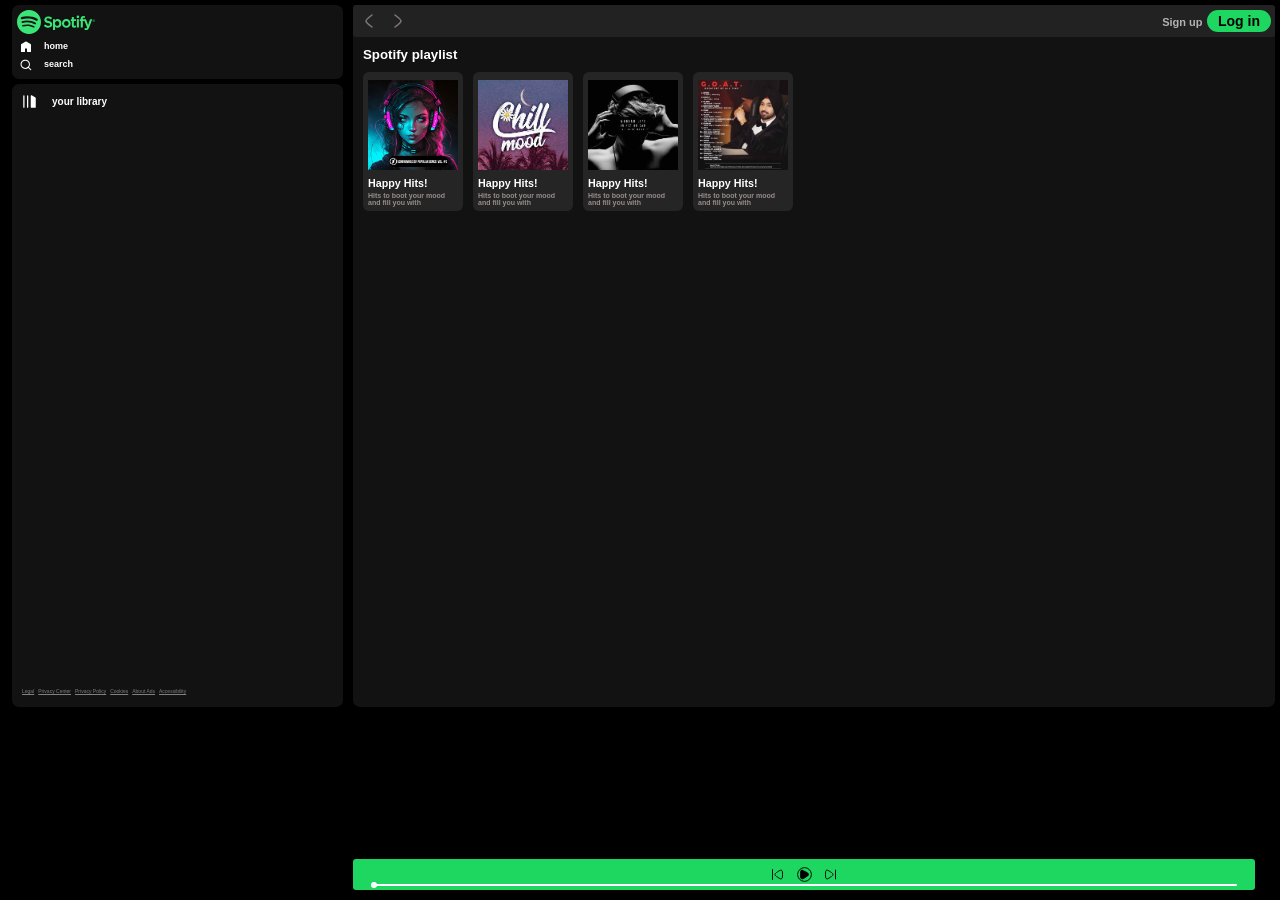
==== index.html @ aaffab04 "Add Spotify web player" ====
<!DOCTYPE html>
<html lang="en">

<head>
    <meta charset="UTF-8">
    <meta name="viewport" content="width=device-width, initial-scale=1.0">
    <link rel="stylesheet" href="index.css">
    <link rel="stylesheet" href="utility.css">
    <title>Spotify - Web Player: Music For everyone</title>
    <link rel="icon" type="image/svg+xml" href="spotify.svg">
</head>

<body>
    <div class="container display bg_black">
        <div class="left  ">
            <div class="close">
                <img src="close.svg" class="invert" alt="">
            </div>
            <div class="home bg_grey rounded m-1 ">
                <div class="logo"><img src="logo.svg" alt="logo"></div>
                <ul>
                    <li><img class="invert" src="home.svg" alt="home">home</li>
                    <li><img class="invert" src="search.svg" alt="search">search</li>
                </ul>
            </div>
            <div class="library rounded bg_grey m-1 p-1">
                <div class="heading">
                    <img class="invert" src="playlist.svg" alt="">
                    <h4>your library</h2>
                        <img src="" alt="">
                </div>
                <div class="SongList">
                    <ul>
                        <!-- <li>
                            <img class="invert" src="music.svg" alt="">
                            <div class="info">
                                <div>Song Name</div>
                                <div>Song Artist</div>
                            </div>
                            <div class="playnow">
                                <span>PlayNow</span>
                                <img class="invert" src="play.svg" alt="">
                            </div>
                            
                        </li> -->
                    </ul>
                </div>
                <div class="footer">
                    <div><a href="https://www.spotify.com/jp/legal/"><span>Legal</span></a></div>
                    <div><a href="https://www.spotify.com/jp/privacy/"><span>Privacy Center</span></a></div>
                    <div><a href="https://www.spotify.com/jp/legal/privacy-policy/"><span>Privacy Policy</span></a>
                    </div>
                    <div><a href="https://www.spotify.com/jp/legal/cookies-policy/"><span>Cookies</span></a></div>
                    <div><a href="https://www.spotify.com/jp/legal/privacy-policy/#s3"><span>About Ads</span></a></div>
                    <div><a href="https://www.spotify.com/jp/accessibility/"><span>Accessibility</span></a></div>
                </div>
            </div>
        </div>
        <div class="right  rounded bg_grey m-1">
            <div class="header display">
                <div class="nav">
                    <div class="hamburgerCont">
                        <img class="invert hamburger" src="hamburger.svg" alt="">
                        <svg xmlns="http://www.w3.org/2000/svg" viewBox="0 0 24 24" width="24" height="24"
                            color="#807777" fill="none" stroke="#807777" stroke-width="1.5" stroke-linecap="round"
                            stroke-linejoin="round">
                            <path d="M15 6C15 6 9.00001 10.4189 9 12C8.99999 13.5812 15 18 15 18"></path>
                        </svg>
                        <svg xmlns="http://www.w3.org/2000/svg" viewBox="0 0 24 24" width="24" height="24"
                            color="#807777" fill="none" stroke="#807777" stroke-width="1.5" stroke-linecap="round"
                            stroke-linejoin="round">
                            <path d="M9.00005 6C9.00005 6 15 10.4189 15 12C15 13.5812 9 18 9 18"></path>
                        </svg>
                    </div>
                </div>
                <div class="buttons">
                    <button class="signup-btn">Sign up</button>
                    <button class="login-btn">Log in</button>
                </div>
            </div>
            <div class="SpotifyPlaylist">
                <h5>Spotify playlist</h5>
                <div class="CardContainer display">

                    <div class="card">
                        <img src="cover (1).jpg" alt="">
                        <div class="play">
                            <svg xmlns="http://www.w3.org/2000/svg" viewBox="0 0 24 24" width="35" height="35">
                                <circle cx="12" cy="12" r="10" fill="rgb(7, 237, 7)" stroke="black" stroke-width="1" />
                                <path d="M10 8L16 12L10 16V8Z" fill="black" />
                            </svg>
                        </div>
                        <h6>Happy Hits!</h6>
                        <p>Hits to boot your mood and fill you with</p>
                    </div>

                    <div class="card">
                        <img src="cover (2).jpg" alt="">
                        <div class="play">
                            <svg xmlns="http://www.w3.org/2000/svg" viewBox="0 0 24 24" width="35" height="35">
                                <circle cx="12" cy="12" r="10" fill="rgb(7, 237, 7)" stroke="black" stroke-width="1" />
                                <path d="M10 8L16 12L10 16V8Z" fill="black" />
                            </svg>
                        </div>
                        <h6>Happy Hits!</h6>
                        <p>Hits to boot your mood and fill you with</p>
                    </div>

                    <div class="card">
                        <img src="cover (3).jpg" alt="">
                        <div class="play">
                            <svg xmlns="http://www.w3.org/2000/svg" viewBox="0 0 24 24" width="35" height="35">
                                <circle cx="12" cy="12" r="10" fill="rgb(7, 237, 7)" stroke="black" stroke-width="1" />
                                <path d="M10 8L16 12L10 16V8Z" fill="black" />
                            </svg>
                        </div>
                        <h6>Happy Hits!</h6>
                        <p>Hits to boot your mood and fill you with</p>
                    </div>

                    <div class="card">
                        <img src="cover (4).jpg" alt="">
                        <div class="play">
                            <svg xmlns="http://www.w3.org/2000/svg" viewBox="0 0 24 24" width="35" height="35">
                                <circle cx="12" cy="12" r="10" fill="rgb(7, 237, 7)" stroke="black" stroke-width="1" />
                                <path d="M10 8L16 12L10 16V8Z" fill="black" />
                            </svg>
                        </div>
                        <h6>Happy Hits!</h6>
                        <p>Hits to boot your mood and fill you with</p>
                    </div>

                </div>
            </div>
            <div class="playbar">
                <div class="seekbar">
                    <div class="circle">

                    </div>
                </div>
                <div class="aboveBar">
                    <div class="songinfo">

                    </div>
                    <div class="songbuttons">
                        <img id="previous" src="prevsong.svg" alt="">
                        <img id="play" src="play.svg" alt="">
                        <img id="next" src="nextsong.svg" alt="">
                    </div>
                    <div class="songtime">

                    </div>
                </div>
            </div>
        </div>
    </div>
    <script src="index.js"></script>
</body>

</html>
---- index.css ----
* {
    margin: 0px;
    font-family: "Roboto", sans-serif;
    padding: 0px;
}

body {
    color: white;
    background-color: black;
}

.left {
    width: 27vw;
    padding: 0px 0px 0px 7px;
}
.close{
    display: none;
}

.home {
    padding: 5px;
}

.home ul li {
    list-style: none;
    width: 12px;
    display: flex;
    gap: 12px;
    padding: 3px;
    font-weight: bold;
    font-size: 9px;
}

.right {
    width: 73vw;
    border-radius: 2px;
    position: relative;
}

.heading {
    width: 100%;
    display: flex;
    gap: 15px;
    padding-top: 23px 14px;
    /* font-weight: bold; */
    font-size: 10px;
    align-items: center;
}

.heading img {
    width: 15px;
}

.library {
    height: 67vh;
    position: relative;
}

.footer {
    position: absolute;
    bottom: 0px;
    display: flex;
    gap: 4px;
    font-size: 5px;
    padding: 13px 0px;
}

.footer a {
    color: grey;

}

.header {
    justify-content: space-between;
    align-items: center;
    border-radius: 3px;
    background-color: #222222;
    padding: 4px;
}
.hamburgerCont{
    display: flex;
    justify-content: center;
    align-items: center;
    gap: 5px;
}
.hamburger{
    display: none;
}
.signup-btn {
    background: transparent;
    color: #b3b3b3;
    border: none;
    font-size: 11px;
    font-weight: 700;
    cursor: pointer;
    transition: 0.3s ease;
}

.signup-btn:hover {
    color: #ffffff;
    transform: scale(1.05);
}

.login-btn {
    background-color: #1ed760;
    color: #000;
    border: none;
    border-radius: 25px;
    padding: 3px 11px;
    font-size: 14px;
    font-weight: 700;
    cursor: pointer;
    transition: all 0.3s ease;
}

.login-btn:hover {
    background-color: #3be477;
    transform: scale(1.04);
}

.login-btn:active {
    transform: scale(0.98);
}

.SpotifyPlaylist {
    padding: 10px;
}

.CardContainer {
    margin: 10px 10px 10px 0px;
    gap: 10px;
    flex-wrap: wrap;
    max-height: 50vh;
    overflow-y: auto;
}

.card>* {
    padding-top: 3px;
}

.card {
    padding: 5px;
    position: relative;
    width: 90px;
    background-color: #252525;
    border-radius: 6px;
}

.card img {
    width: 100%;
    object-fit: contain;
}

.card p {
    font-size: 7px;
    color: rgb(155 141 141);
    font-weight: bold;
}

.play {
    position: absolute;
    top: 48%;
    right: 6%;
    opacity: 0;
    transition: all 0.3s ease-out;
}

.card:hover {
    background-color: rgb(49, 48, 48);
}

.card:hover .play {
    top: 42%;
    opacity: 1;
}

.playbar {
    position: fixed;
    bottom: 0px;
    background-color: #1ed760;
    border-radius: 3px;
    min-height: 25px;
    width: 70%;
    margin-bottom: 10px;
    padding: 3px;
    display: flex;
    justify-content: center;
    align-items: center;
}

.seekbar {
    height: 5%;
    width: 96%;
    background: white;
    cursor: pointer;
    border-radius: 10px;
    position: absolute;
    bottom: -2px;
    margin: 6px;
}

.circle {
    width: 6px;
    height: 6px;
    background-color: white;
    border-radius: 50%;
    position: absolute;
    top: 50%;
    left: 0%;
    transform: translateY(-50%);
    transition: left 0.5s;
}

.songbuttons img {
    width: 25px;
    height: 15px;
    cursor: pointer;
}

.SongList ul {
    font-size: 8px;
    padding: 6px 0px;
    list-style-type: decimal;
}

.SongList .info {
    font-size: 6px;
    width: 56px;
}

.SongList ul li {
    display: flex;
    gap: 12px;
    justify-content: space-around;
    padding: 5px 0px;
    border: 1px solid white;
    margin: 6px;
    padding: 6px;
    border-radius: 3px;
    cursor: pointer;
}

.SongList {
    margin: 3%;
    height: 80%;
    overflow-y: auto;
}

.SongList img {
    width: 10px;
}

.playnow {
    display: flex;
    gap: 6px;
    justify-content: center;
    align-items: center;
    font-size: 6px;
}

.playnow img {
    width: 14px;
    height: 14px;
    cursor: pointer;
}

.aboveBar {
    font-size: 7px;
    display: flex;
    align-items: center;
    justify-content: space-between;
    width: 97%;
}
/* @media (max-width:1100px){
    .left{
        position: absolute;
        left: -120%;
        z-index: 1;
        transition: all 0.5s;
        background-color: black;
        width: 282px;
    }
    .right{
        width: 100vw;
    }
    .playbar{
        width: calc(100vw - 20px);
        margin-bottom: 10px;
    }
    .hamburger{
        display: block;
    }
    .left .close{
        display: block;
        position: absolute;
        top: 3%;
        right: 2%;
    }
    .close img{
        width: 90%;
    }
} */
---- utility.css ----
.display{
    display: flex;
}
.justifycontent-center{
    justify-content: center;
}
.item_center{
    align-items: center;
}
.border{
    border: 2px solid red;
}
.bg_black{
    background-color: black;
    color: white;
}
.invert{
    filter: invert(1);
}
.bg_grey{
    background-color: #121212;
}
.rounded{
    border-radius: 7px;
}
.m-1{
    margin: 5px;
}
.p-1{
    padding:10px;
}
::-webkit-scrollbar {
    width: 8px;
}

::-webkit-scrollbar-track {
    background: #121212;
}

::-webkit-scrollbar-thumb {
    background: #242424;
    border-radius: 0;
}

::-webkit-scrollbar-thumb:hover {
    background: #3be477;
}
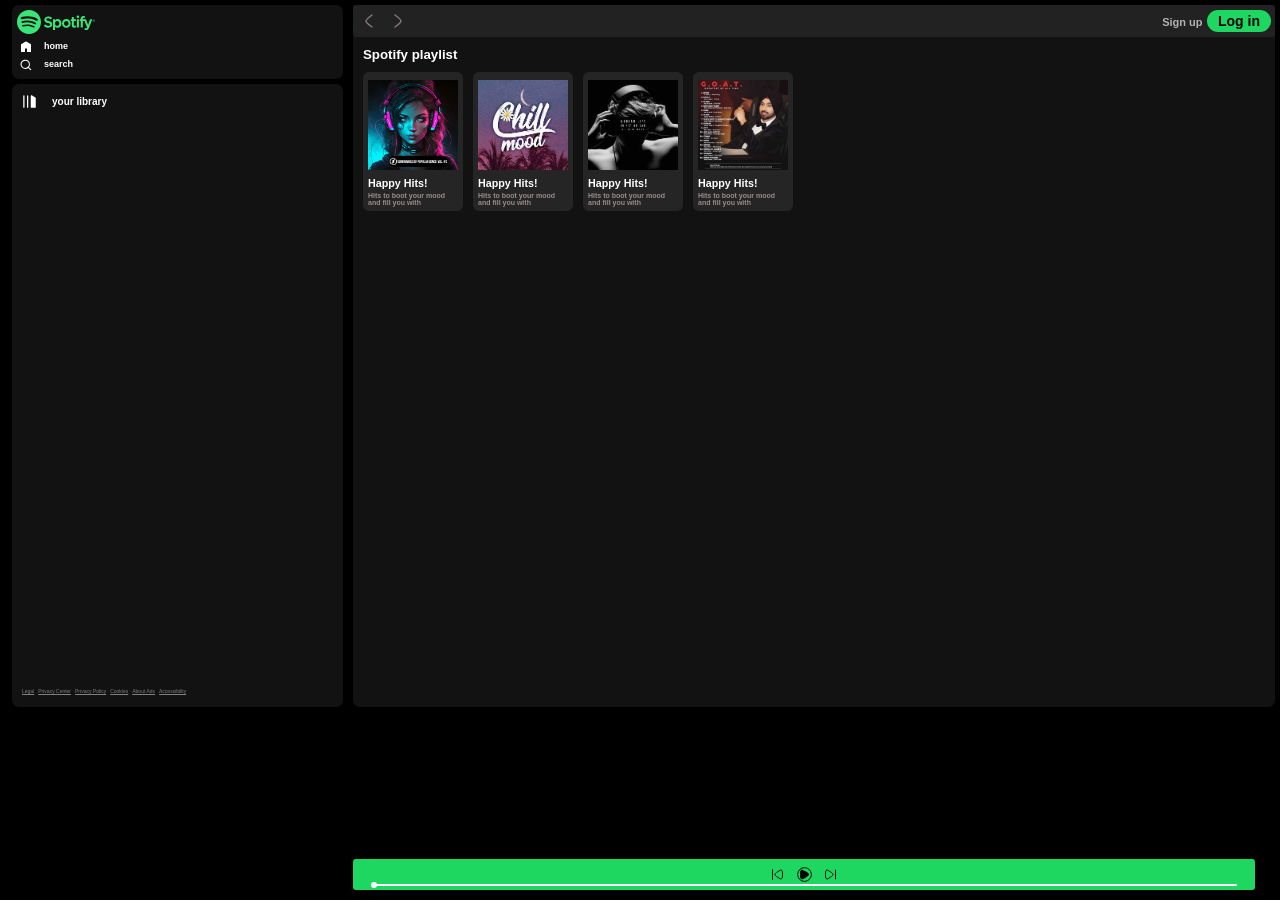
==== commit a68fadb0: "Organize SVG and JPG assets" ====
--- a/index.html
+++ b/index.html
@@ -7,39 +7,39 @@
     <link rel="stylesheet" href="index.css">
     <link rel="stylesheet" href="utility.css">
     <title>Spotify - Web Player: Music For everyone</title>
-    <link rel="icon" type="image/svg+xml" href="spotify.svg">
+    <link rel="icon" type="image/svg+xml" href="assets/svg/spotify.svg">
 </head>
 
 <body>
     <div class="container display bg_black">
         <div class="left  ">
             <div class="close">
-                <img src="close.svg" class="invert" alt="">
+                <img src="assets/svg/close.svg" class="invert" alt="">
             </div>
             <div class="home bg_grey rounded m-1 ">
-                <div class="logo"><img src="logo.svg" alt="logo"></div>
+                <div class="logo"><img src="assets/svg/logo.svg" alt="logo"></div>
                 <ul>
-                    <li><img class="invert" src="home.svg" alt="home">home</li>
-                    <li><img class="invert" src="search.svg" alt="search">search</li>
+                    <li><img class="invert" src="assets/svg/home.svg" alt="home">home</li>
+                    <li><img class="invert" src="assets/svg/search.svg" alt="search">search</li>
                 </ul>
             </div>
             <div class="library rounded bg_grey m-1 p-1">
                 <div class="heading">
-                    <img class="invert" src="playlist.svg" alt="">
+                    <img class="invert" src="assets/svg/playlist.svg" alt="">
                     <h4>your library</h2>
                         <img src="" alt="">
                 </div>
                 <div class="SongList">
                     <ul>
                         <!-- <li>
-                            <img class="invert" src="music.svg" alt="">
+                            <img class="invert" src="assets/svg/music.svg" alt="">
                             <div class="info">
                                 <div>Song Name</div>
                                 <div>Song Artist</div>
                             </div>
                             <div class="playnow">
                                 <span>PlayNow</span>
-                                <img class="invert" src="play.svg" alt="">
+                                <img class="invert" src="assets/svg/play.svg" alt="">
                             </div>
                             
                         </li> -->
@@ -60,7 +60,7 @@
             <div class="header display">
                 <div class="nav">
                     <div class="hamburgerCont">
-                        <img class="invert hamburger" src="hamburger.svg" alt="">
+                        <img class="invert hamburger" src="assets/svg/hamburger.svg" alt="">
                         <svg xmlns="http://www.w3.org/2000/svg" viewBox="0 0 24 24" width="24" height="24"
                             color="#807777" fill="none" stroke="#807777" stroke-width="1.5" stroke-linecap="round"
                             stroke-linejoin="round">
@@ -83,7 +83,7 @@
                 <div class="CardContainer display">
 
                     <div class="card">
-                        <img src="cover (1).jpg" alt="">
+                        <img src="assets/jpg/cover (1).jpg" alt="">
                         <div class="play">
                             <svg xmlns="http://www.w3.org/2000/svg" viewBox="0 0 24 24" width="35" height="35">
                                 <circle cx="12" cy="12" r="10" fill="rgb(7, 237, 7)" stroke="black" stroke-width="1" />
@@ -95,7 +95,7 @@
                     </div>
 
                     <div class="card">
-                        <img src="cover (2).jpg" alt="">
+                        <img src="assets/jpg/cover (2).jpg" alt="">
                         <div class="play">
                             <svg xmlns="http://www.w3.org/2000/svg" viewBox="0 0 24 24" width="35" height="35">
                                 <circle cx="12" cy="12" r="10" fill="rgb(7, 237, 7)" stroke="black" stroke-width="1" />
@@ -107,7 +107,7 @@
                     </div>
 
                     <div class="card">
-                        <img src="cover (3).jpg" alt="">
+                        <img src="assets/jpg/cover (3).jpg" alt="">
                         <div class="play">
                             <svg xmlns="http://www.w3.org/2000/svg" viewBox="0 0 24 24" width="35" height="35">
                                 <circle cx="12" cy="12" r="10" fill="rgb(7, 237, 7)" stroke="black" stroke-width="1" />
@@ -119,7 +119,7 @@
                     </div>
 
                     <div class="card">
-                        <img src="cover (4).jpg" alt="">
+                        <img src="assets/jpg/cover (4).jpg" alt="">
                         <div class="play">
                             <svg xmlns="http://www.w3.org/2000/svg" viewBox="0 0 24 24" width="35" height="35">
                                 <circle cx="12" cy="12" r="10" fill="rgb(7, 237, 7)" stroke="black" stroke-width="1" />
@@ -143,9 +143,9 @@
 
                     </div>
                     <div class="songbuttons">
-                        <img id="previous" src="prevsong.svg" alt="">
-                        <img id="play" src="play.svg" alt="">
-                        <img id="next" src="nextsong.svg" alt="">
+                        <img id="previous" src="assets/svg/prevsong.svg" alt="">
+                        <img id="play" src="assets/svg/play.svg" alt="">
+                        <img id="next" src="assets/svg/nextsong.svg" alt="">
                     </div>
                     <div class="songtime">
 
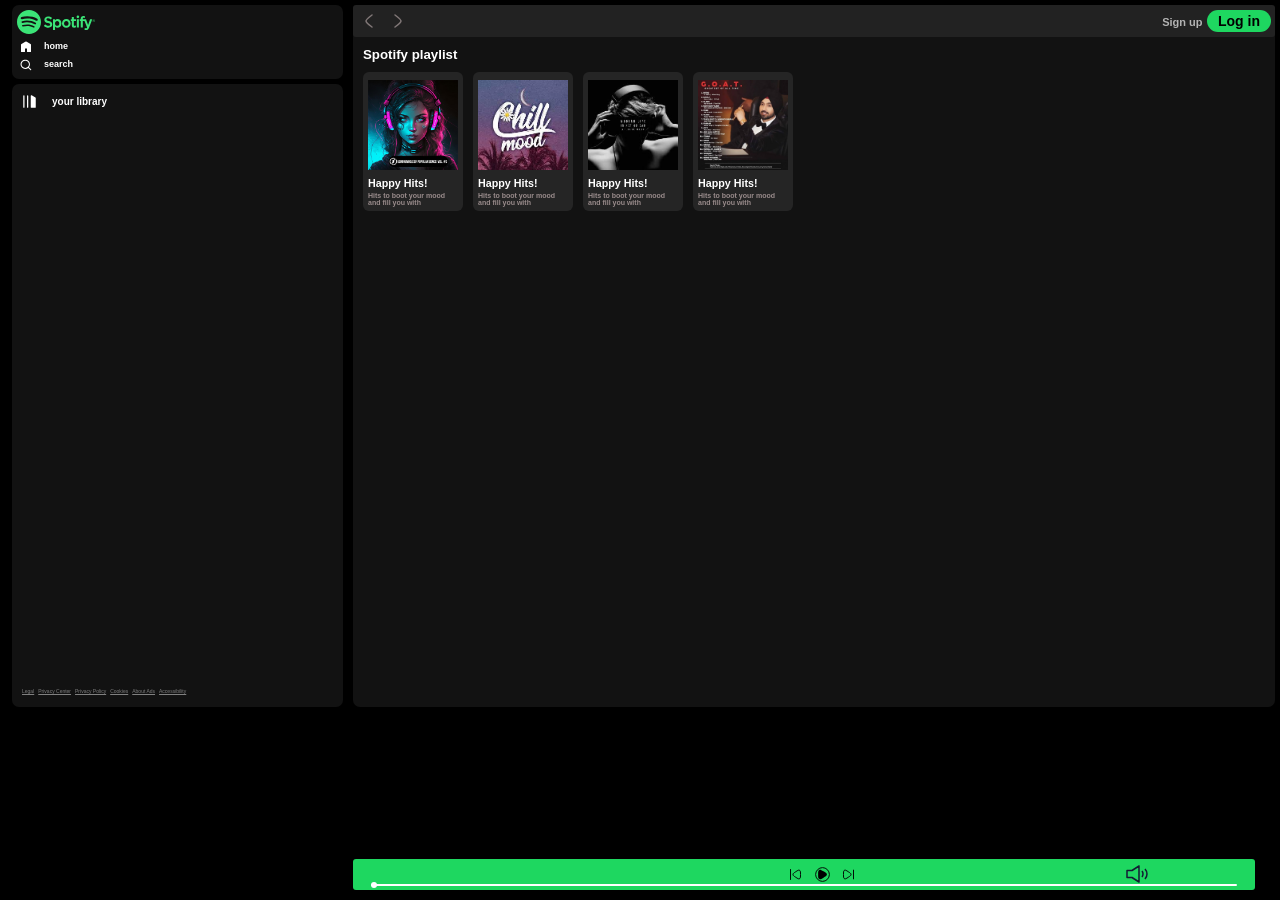
==== commit fb916123: "New Feature add" ====
--- a/index.html
+++ b/index.html
@@ -147,8 +147,13 @@
                         <img id="play" src="assets/svg/play.svg" alt="">
                         <img id="next" src="assets/svg/nextsong.svg" alt="">
                     </div>
-                    <div class="songtime">
+                    <div class="timevol">
+                        <div class="volume">
+                            <img  src="assets/svg/volume.svg" alt="">
+                        </div>
+                        <div class="songtime">
 
+                        </div>
                     </div>
                 </div>
             </div>
--- a/index.css
+++ b/index.css
@@ -249,7 +249,18 @@
 .SongList img {
     width: 10px;
 }
-
+.songinfo{
+    width: 150px;
+}
+.songtime{
+    width: 80px;
+}
+.timevol{
+    display: flex;
+    gap: 10px;
+    align-items: center;
+    justify-content: space-evenly;
+}
 .playnow {
     display: flex;
     gap: 6px;
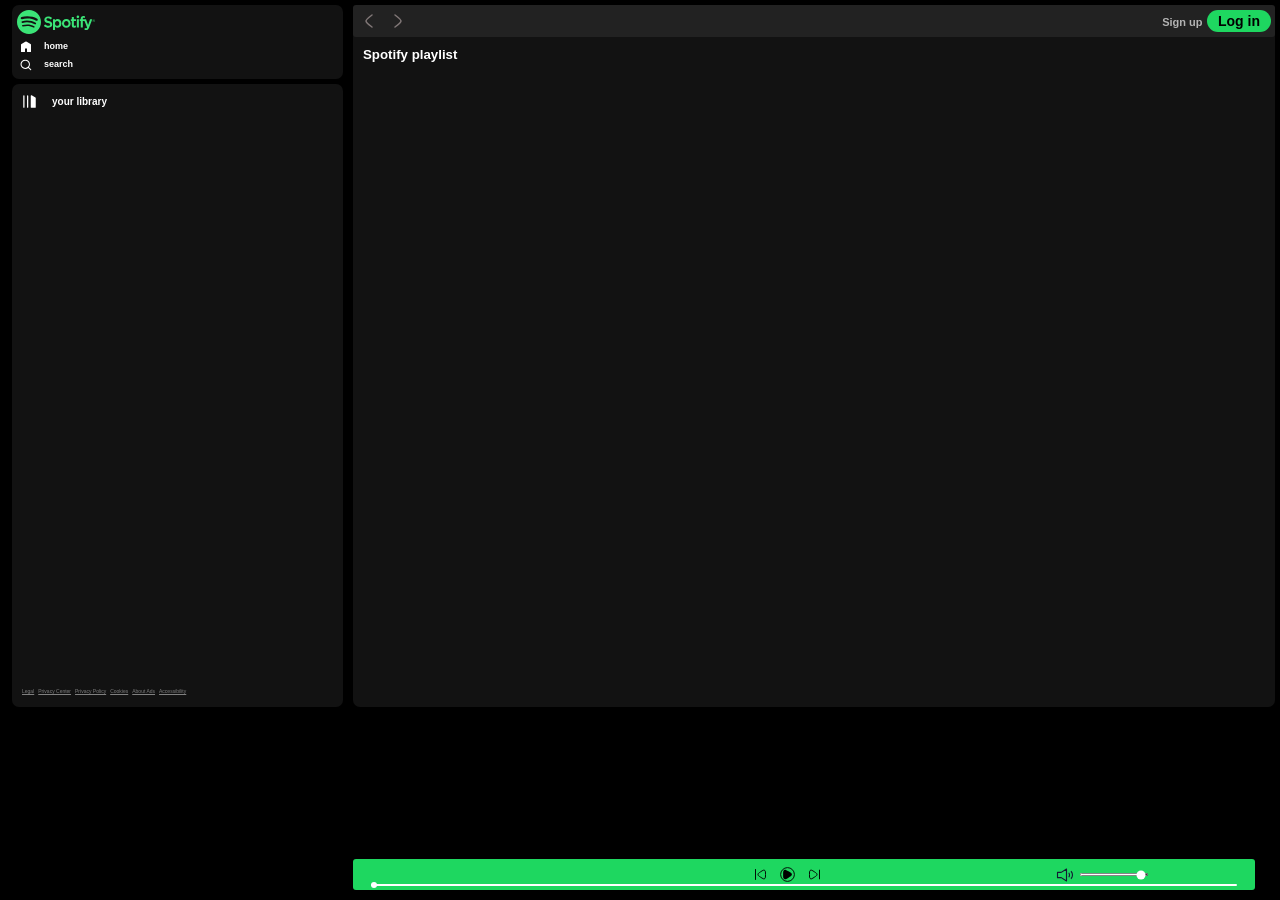
==== commit 5b17e43a: "New Feature Added" ====
--- a/index.html
+++ b/index.html
@@ -80,57 +80,7 @@
             </div>
             <div class="SpotifyPlaylist">
                 <h5>Spotify playlist</h5>
-                <div class="CardContainer display">
-
-                    <div class="card">
-                        <img src="assets/jpg/cover (1).jpg" alt="">
-                        <div class="play">
-                            <svg xmlns="http://www.w3.org/2000/svg" viewBox="0 0 24 24" width="35" height="35">
-                                <circle cx="12" cy="12" r="10" fill="rgb(7, 237, 7)" stroke="black" stroke-width="1" />
-                                <path d="M10 8L16 12L10 16V8Z" fill="black" />
-                            </svg>
-                        </div>
-                        <h6>Happy Hits!</h6>
-                        <p>Hits to boot your mood and fill you with</p>
-                    </div>
-
-                    <div class="card">
-                        <img src="assets/jpg/cover (2).jpg" alt="">
-                        <div class="play">
-                            <svg xmlns="http://www.w3.org/2000/svg" viewBox="0 0 24 24" width="35" height="35">
-                                <circle cx="12" cy="12" r="10" fill="rgb(7, 237, 7)" stroke="black" stroke-width="1" />
-                                <path d="M10 8L16 12L10 16V8Z" fill="black" />
-                            </svg>
-                        </div>
-                        <h6>Happy Hits!</h6>
-                        <p>Hits to boot your mood and fill you with</p>
-                    </div>
-
-                    <div class="card">
-                        <img src="assets/jpg/cover (3).jpg" alt="">
-                        <div class="play">
-                            <svg xmlns="http://www.w3.org/2000/svg" viewBox="0 0 24 24" width="35" height="35">
-                                <circle cx="12" cy="12" r="10" fill="rgb(7, 237, 7)" stroke="black" stroke-width="1" />
-                                <path d="M10 8L16 12L10 16V8Z" fill="black" />
-                            </svg>
-                        </div>
-                        <h6>Happy Hits!</h6>
-                        <p>Hits to boot your mood and fill you with</p>
-                    </div>
-
-                    <div class="card">
-                        <img src="assets/jpg/cover (4).jpg" alt="">
-                        <div class="play">
-                            <svg xmlns="http://www.w3.org/2000/svg" viewBox="0 0 24 24" width="35" height="35">
-                                <circle cx="12" cy="12" r="10" fill="rgb(7, 237, 7)" stroke="black" stroke-width="1" />
-                                <path d="M10 8L16 12L10 16V8Z" fill="black" />
-                            </svg>
-                        </div>
-                        <h6>Happy Hits!</h6>
-                        <p>Hits to boot your mood and fill you with</p>
-                    </div>
-
-                </div>
+                <div class="CardContainer display"> </div>
             </div>
             <div class="playbar">
                 <div class="seekbar">
@@ -149,11 +99,11 @@
                     </div>
                     <div class="timevol">
                         <div class="volume">
-                            <img  src="assets/svg/volume.svg" alt="">
+                            <img id="volume" src="assets/svg/volume.svg" alt="">
+                            <input type="range" min="0" max="100" value="100" class="range">
                         </div>
-                        <div class="songtime">
 
-                        </div>
+                        <div class="songtime"></div>
                     </div>
                 </div>
             </div>
--- a/index.css
+++ b/index.css
@@ -144,6 +144,7 @@
     width: 90px;
     background-color: #252525;
     border-radius: 6px;
+    transition: all 0.5s;
 }
 
 .card img {
@@ -261,6 +262,27 @@
     align-items: center;
     justify-content: space-evenly;
 }
+.volume img {
+    width: 18px;
+    cursor: pointer;
+}
+.range {
+    width: 70px;
+    height: 3px;
+    cursor: pointer;
+    accent-color: white;
+}
+
+.range::-webkit-slider-thumb {
+    transform: scale(0.6);
+    margin-left: 0;
+    margin-right: 0;
+}
+.volume {
+    display: flex;
+    align-items: center;
+    gap: 5px;
+}
 .playnow {
     display: flex;
     gap: 6px;
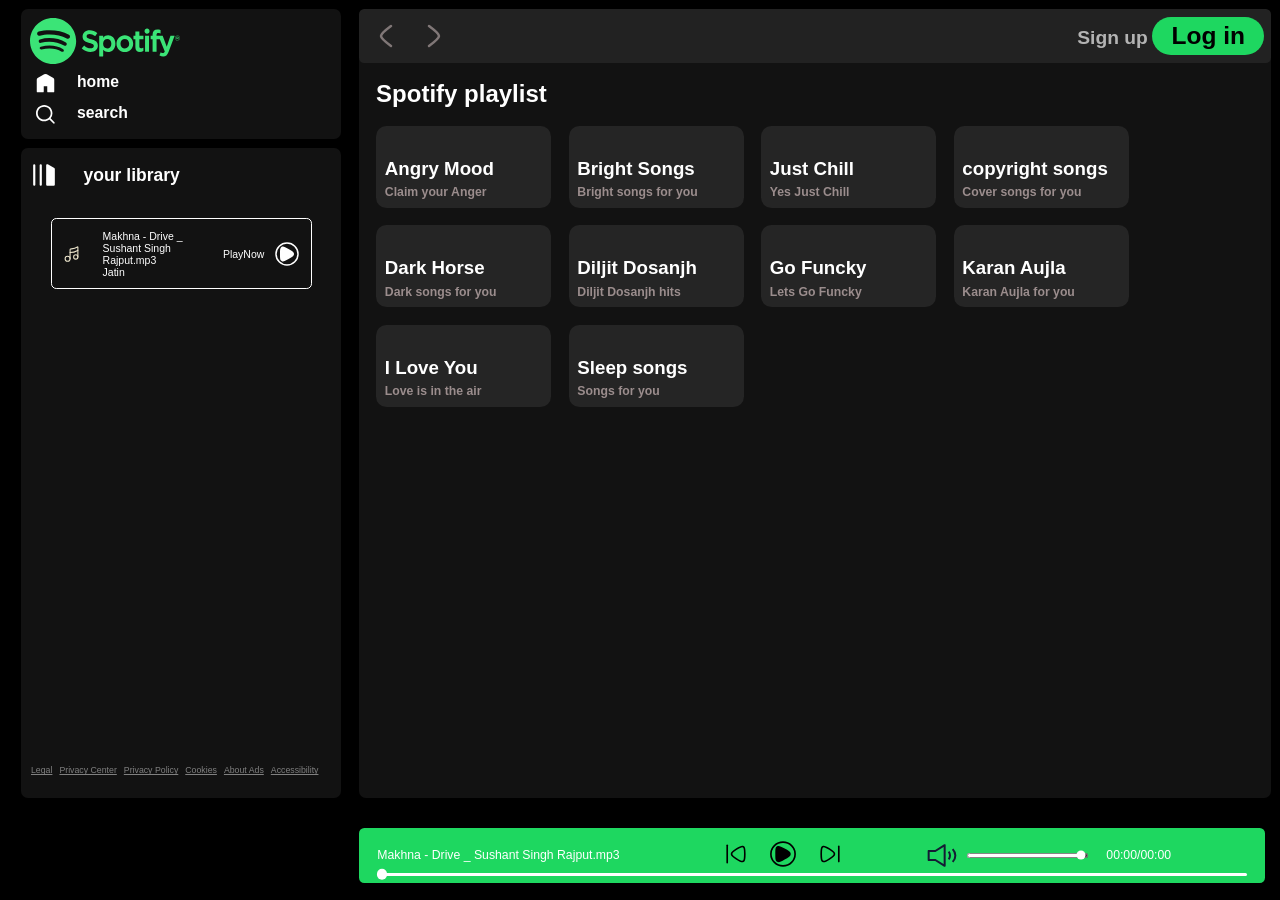
==== commit 7e3a158b: "bug fixed" ====
--- a/index.html
+++ b/index.html
@@ -17,7 +17,7 @@
                 <img src="assets/svg/close.svg" class="invert" alt="">
             </div>
             <div class="home bg_grey rounded m-1 ">
-                <div class="logo"><img src="assets/svg/logo.svg" alt="logo"></div>
+                <div class="logo"><img style="width:150px" src="assets/svg/logo.svg" alt="logo"></div>
                 <ul>
                     <li><img class="invert" src="assets/svg/home.svg" alt="home">home</li>
                     <li><img class="invert" src="assets/svg/search.svg" alt="search">search</li>
@@ -32,7 +32,6 @@
                 <div class="SongList">
                     <ul>
                         <!-- <li>
-                            <img class="invert" src="assets/svg/music.svg" alt="">
                             <div class="info">
                                 <div>Song Name</div>
                                 <div>Song Artist</div>
@@ -79,7 +78,7 @@
                 </div>
             </div>
             <div class="SpotifyPlaylist">
-                <h5>Spotify playlist</h5>
+                <h2>Spotify playlist</h2>
                 <div class="CardContainer display"> </div>
             </div>
             <div class="playbar">
--- a/index.css
+++ b/index.css
@@ -11,48 +11,48 @@
 
 .left {
     width: 27vw;
-    padding: 0px 0px 0px 7px;
+    padding: 0px 0px 0px 12.25px;
 }
 .close{
     display: none;
 }
 
 .home {
-    padding: 5px;
+    padding: 8.75px;
 }
 
 .home ul li {
     list-style: none;
-    width: 12px;
-    display: flex;
-    gap: 12px;
-    padding: 3px;
+    width: 21px;
+    display: flex;
+    gap: 21px;
+    padding: 5.25px;
     font-weight: bold;
-    font-size: 9px;
+    font-size: 15.75px;
 }
 
 .right {
     width: 73vw;
-    border-radius: 2px;
+    border-radius: 3.5px;
     position: relative;
 }
 
 .heading {
     width: 100%;
     display: flex;
-    gap: 15px;
-    padding-top: 23px 14px;
+    gap: 26.25px;
+    padding-top: 4px;
     /* font-weight: bold; */
-    font-size: 10px;
+    font-size: 17.5px;
     align-items: center;
 }
 
 .heading img {
-    width: 15px;
+    width: 26.25px;
 }
 
 .library {
-    height: 67vh;
+    height: 70vh;
     position: relative;
 }
 
@@ -60,9 +60,9 @@
     position: absolute;
     bottom: 0px;
     display: flex;
-    gap: 4px;
-    font-size: 5px;
-    padding: 13px 0px;
+    gap: 7px;
+    font-size: 8.75px;
+    padding: 22.75px 0px;
 }
 
 .footer a {
@@ -73,15 +73,19 @@
 .header {
     justify-content: space-between;
     align-items: center;
-    border-radius: 3px;
+    border-radius: 5.25px;
     background-color: #222222;
-    padding: 4px;
+    padding: 7px;
 }
 .hamburgerCont{
     display: flex;
     justify-content: center;
     align-items: center;
-    gap: 5px;
+    gap: 8.75px;
+}
+.hamburgerCont svg{
+    width: 40px;
+    height: 40px;
 }
 .hamburger{
     display: none;
@@ -90,7 +94,7 @@
     background: transparent;
     color: #b3b3b3;
     border: none;
-    font-size: 11px;
+    font-size: 19.25px;
     font-weight: 700;
     cursor: pointer;
     transition: 0.3s ease;
@@ -105,9 +109,9 @@
     background-color: #1ed760;
     color: #000;
     border: none;
-    border-radius: 25px;
-    padding: 3px 11px;
-    font-size: 14px;
+    border-radius: 43.75px;
+    padding: 5.25px 19.25px;
+    font-size: 24.5px;
     font-weight: 700;
     cursor: pointer;
     transition: all 0.3s ease;
@@ -123,27 +127,27 @@
 }
 
 .SpotifyPlaylist {
-    padding: 10px;
+    padding: 17.5px;
 }
 
 .CardContainer {
-    margin: 10px 10px 10px 0px;
-    gap: 10px;
+    margin: 17.5px 17.5px 17.5px 0px;
+    gap: 17.5px;
     flex-wrap: wrap;
     max-height: 50vh;
     overflow-y: auto;
 }
 
 .card>* {
-    padding-top: 3px;
+    padding-top: 5.25px;
 }
 
 .card {
-    padding: 5px;
+    padding: 8.75px;
     position: relative;
-    width: 90px;
+    width: 157.5px;
     background-color: #252525;
-    border-radius: 6px;
+    border-radius: 10.5px;
     transition: all 0.5s;
 }
 
@@ -153,15 +157,15 @@
 }
 
 .card p {
-    font-size: 7px;
+    font-size: 12.25px;
     color: rgb(155 141 141);
     font-weight: bold;
 }
 
 .play {
     position: absolute;
-    top: 48%;
-    right: 6%;
+    top: 65%;
+    right: 5%;
     opacity: 0;
     transition: all 0.3s ease-out;
 }
@@ -171,7 +175,7 @@
 }
 
 .card:hover .play {
-    top: 42%;
+    top: 55%;
     opacity: 1;
 }
 
@@ -179,11 +183,11 @@
     position: fixed;
     bottom: 0px;
     background-color: #1ed760;
-    border-radius: 3px;
-    min-height: 25px;
+    border-radius: 5.25px;
+    min-height: 43.75px;
     width: 70%;
-    margin-bottom: 10px;
-    padding: 3px;
+    margin-bottom: 17.5px;
+    padding: 5.25px;
     display: flex;
     justify-content: center;
     align-items: center;
@@ -194,15 +198,15 @@
     width: 96%;
     background: white;
     cursor: pointer;
-    border-radius: 10px;
+    border-radius: 17.5px;
     position: absolute;
-    bottom: -2px;
-    margin: 6px;
+    bottom: -3.5px;
+    margin: 10.5px;
 }
 
 .circle {
-    width: 6px;
-    height: 6px;
+    width: 10.5px;
+    height: 10.5px;
     background-color: white;
     border-radius: 50%;
     position: absolute;
@@ -213,31 +217,31 @@
 }
 
 .songbuttons img {
-    width: 25px;
-    height: 15px;
+    width: 43.75px;
+    height: 26.25px;
     cursor: pointer;
 }
 
 .SongList ul {
-    font-size: 8px;
-    padding: 6px 0px;
+    font-size: 14px;
+    padding: 10.5px 0px;
     list-style-type: decimal;
 }
 
 .SongList .info {
-    font-size: 6px;
-    width: 56px;
+    font-size: 10.5px;
+    width: 98px;
 }
 
 .SongList ul li {
     display: flex;
-    gap: 12px;
+    gap: 21px;
     justify-content: space-around;
-    padding: 5px 0px;
-    border: 1px solid white;
-    margin: 6px;
-    padding: 6px;
-    border-radius: 3px;
+    padding: 8.75px 0px;
+    border: 1.75px solid white;
+    margin: 10.5px;
+    padding: 10.5px;
+    border-radius: 5.25px;
     cursor: pointer;
 }
 
@@ -248,27 +252,27 @@
 }
 
 .SongList img {
-    width: 10px;
+    width: 17.5px;
 }
 .songinfo{
-    width: 150px;
+    width: 262.5px;
 }
 .songtime{
-    width: 80px;
+    width: 140px;
 }
 .timevol{
     display: flex;
-    gap: 10px;
+    gap: 17.5px;
     align-items: center;
     justify-content: space-evenly;
 }
 .volume img {
-    width: 18px;
+    width: 31.5px;
     cursor: pointer;
 }
 .range {
-    width: 70px;
-    height: 3px;
+    width: 122.5px;
+    height: 5.25px;
     cursor: pointer;
     accent-color: white;
 }
@@ -281,24 +285,24 @@
 .volume {
     display: flex;
     align-items: center;
-    gap: 5px;
+    gap: 8.75px;
 }
 .playnow {
     display: flex;
-    gap: 6px;
+    gap: 10.5px;
     justify-content: center;
     align-items: center;
-    font-size: 6px;
+    font-size: 10.5px;
 }
 
 .playnow img {
-    width: 14px;
-    height: 14px;
+    width: 24.5px;
+    height: 24.5px;
     cursor: pointer;
 }
 
 .aboveBar {
-    font-size: 7px;
+    font-size: 12.25px;
     display: flex;
     align-items: center;
     justify-content: space-between;
--- a/utility.css
+++ b/utility.css
@@ -24,7 +24,7 @@
     border-radius: 7px;
 }
 .m-1{
-    margin: 5px;
+    margin: 8.75px;
 }
 .p-1{
     padding:10px;
@@ -44,4 +44,4 @@
 
 ::-webkit-scrollbar-thumb:hover {
     background: #3be477;
-}
+}
